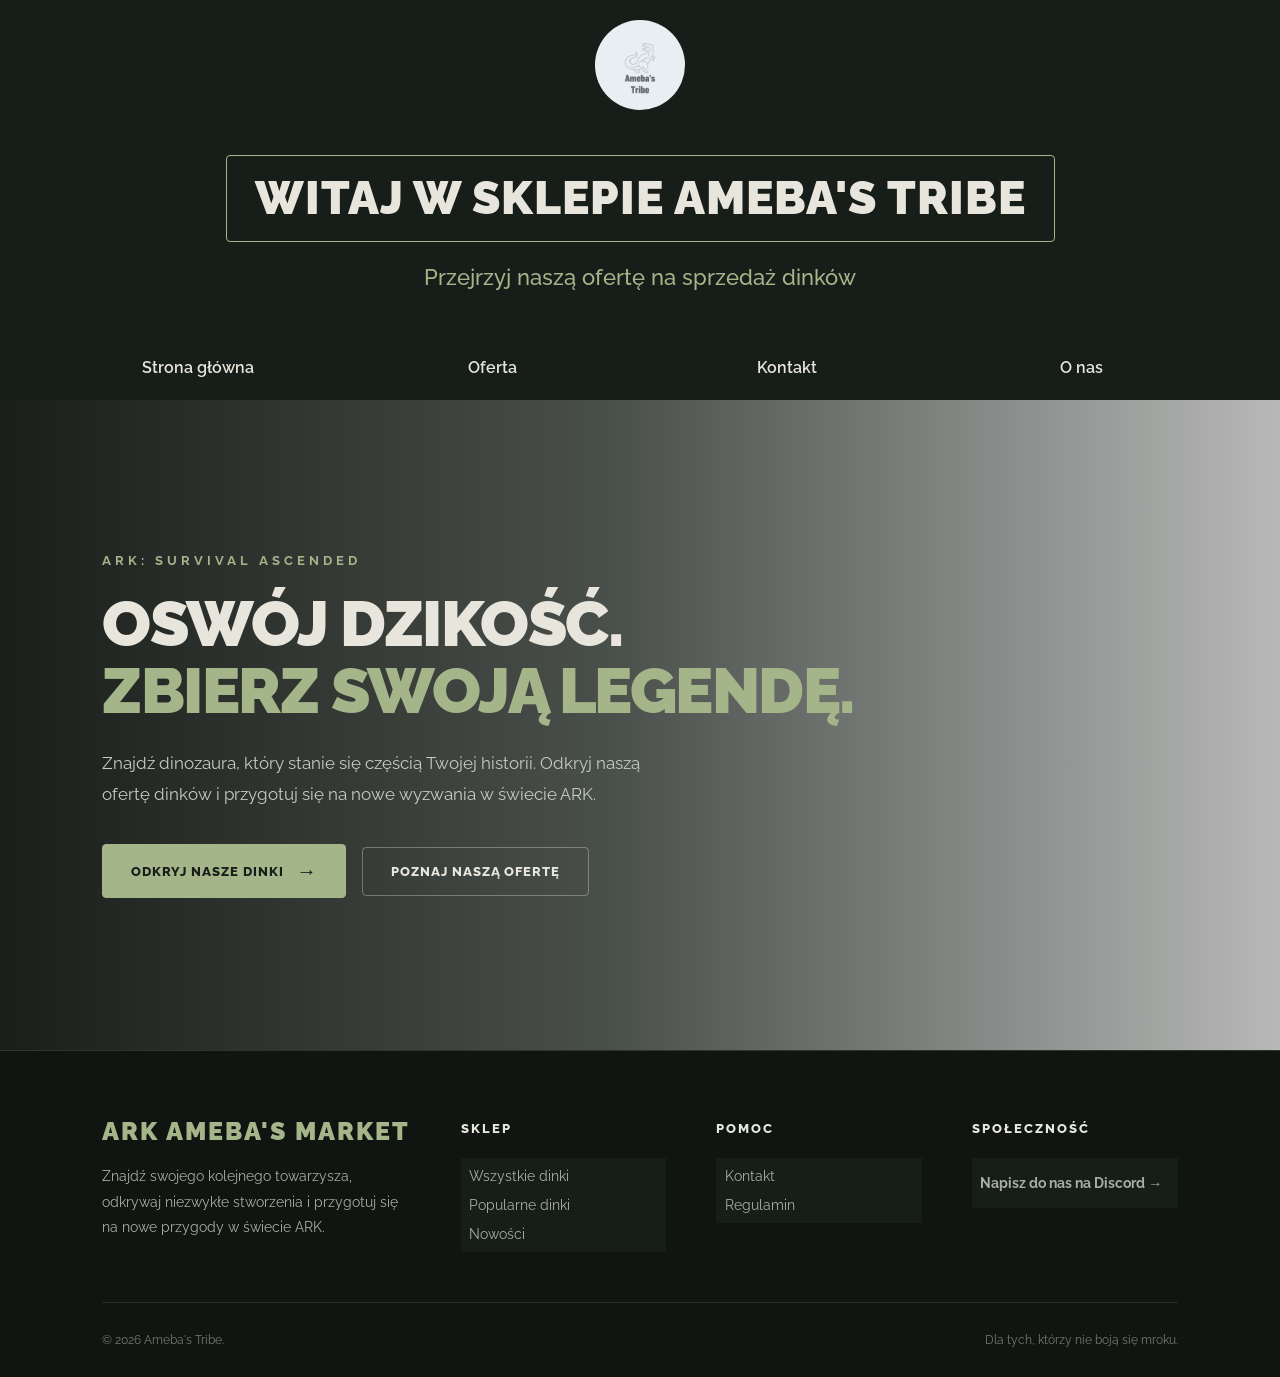
==== index.html @ 48e97f73 "Add files via upload" ====
<!DOCTYPE html>
<html lang="PL">
  <head>
    <meta charset="UTF-8">
    <meta name="viewport" content="width=device-width, initial-scale=1.0">

    <title>Sklep Ameba's Tribe</title>

    <meta name="description" content="Sklep internetowy Ameba's Tribe">
    <meta name="author" content="Karol Baranowski">

    <meta name="robots" content="index, follow">
    <link rel="stylesheet" href="style.css">

    <link rel="icon" href="Logo Ameby.png" type="image/x-icon">
  </head>
  <body>
    <header>
      <section class="Logo">
          <img  class="Logo1" src="Logo Ameby2.png" alt="Logo sklepu Ameba's Tribe" width="200" height="200">
      </section>
      <section class="Welcome_section">
        <button class="Welcome_button" style="background-color: #171D18; color: #E8E6DC;"><link href="index.html"><h1 class="Welcome_h1">Witaj w sklepie Ameba's Tribe</h1></link></button>
        <h3 class="Offer_h3">Przejrzyj naszą ofertę na sprzedaż dinków</h3>
      </section>
    </header>
    <nav>
      <button class="Nav_button" onclick="location.href='index.html'">Strona główna</button>
      <button class="Nav_button" onclick="location.href='offer.html'">Oferta</button>
      <button class="Nav_button" onclick="location.href='contact.html'">Kontakt</button>
      <button class="Nav_button" onclick="location.href='about.html'">O nas</button>
    </nav>
    <main>
        <section class="blok">
          <p class="main-subtitle">
            ARK: Survival Ascended
        </p>

        <h1 class="main-title">
            Oswój dzikość.
            <span>Zbierz swoją legendę.</span>
        </h1>

        <p class="main-description">
            Znajdź dinozaura, który stanie się częścią Twojej historii.
            Odkryj naszą ofertę dinków i przygotuj się na nowe
            wyzwania w świecie ARK.
        </p>

          <div class="main-buttons">
            <a href="offer.html" class="main-button">
                Odkryj nasze dinki
                <span class="arrow">&rarr;</span>
            </a>

            <a href="about.html" class="main-button main-button-secondary">
                Poznaj naszą ofertę
            </a>
          </div>
        </section>
    </main>
<footer class="footer">

    <div class="footer-container">

        <!-- Informacje o sklepie -->
        <div class="footer-brand">
            <h2 class="footer-logo">ARK AMEBA'S MARKET</h2>

            <p class="footer-description">
                Znajdź swojego kolejnego towarzysza,
                odkrywaj niezwykłe stworzenia i przygotuj się
                na nowe przygody w świecie ARK.
            </p>
        </div>

        <!-- Nawigacja -->
        <div class="footer-column">
            <h3 class="footer-heading">Sklep</h3>

            <nav class="footer-links">
                <a href="offer.html">Wszystkie dinki</a>
                <a href="offer.html?category=favorites">Popularne dinki</a>
                <a href="offer.html?category=new">Nowości</a>
            </nav>
        </div>

        <!-- Pomoc -->
        <div class="footer-column">
            <h3 class="footer-heading">Pomoc</h3>

            <nav class="footer-links">
                <a href="contact.html">Kontakt</a>
                <a href="terms.html">Regulamin</a>
            </nav>
        </div>

        <!-- Społeczność -->
        <div class="footer-column">
            <h3 class="footer-heading">Społeczność</h3>

            <nav class="footer-links">
                <a href="https://discord.gg/7ehxWJbtD"
                   class="footer-discord"
                   target="_blank"
                   rel="noopener noreferrer">
                    Napisz do nas na Discord →  
                </a>
            </nav>
        </div>

    </div>

    <!-- Dolna część -->
    <div class="footer-bottom">

        <p class="footer-copyright">
            © 2026 Ameba's Tribe.
        </p>

        <p class="footer-note">
            Dla tych, którzy nie boją się mroku.
        </p>

    </div>

</footer>
</body>
</html>
---- style.css ----
@import url('https://fonts.googleapis.com/css2?family=Raleway:ital,wght@0,100..900;1,100..900&display=swap');

* {
    margin: 0;
    padding: 0;
    box-sizing: border-box;
    font-family: 'Raleway';
}

/* ------------ NAGŁÓWEK ------------ */

header {
    background-color: #171D18;
    color: #E8E6DC;
    width: 100%;
    height: auto;
    box-sizing: border-box;
}

/* ------------ LOGO ------------ */

.Logo {
    display: flex;
    align-items: center;
    justify-content: center;
    gap: 20px;

    background-color: #171D18;
    color: #E8E6DC;

    padding: 20px 5%;
}

/* Obraz logo */

img.Logo1 {
    display: block;
    width: 90px;
    height: 90px;
    object-fit: cover;
    border-radius: 50%;
    flex-shrink: 0;
}

/* ------------ SEKCJA POWITALNA ------------ */

.Welcome_section {
    display: flex;
    flex-direction: column;
    align-items: center;
    justify-content: center;
    gap: 18px;

    background-color: #171D18;
    color: #E8E6DC;

    padding: 25px 20px 40px;
    text-align: center;
}

/* ------------ NAGŁÓWEK POWITALNY ------------ */

h1.Welcome_h1 {
    font-size: clamp(28px, 4vw, 46px);
    font-weight: 900;
    line-height: 1.2;
    text-align: center;

    width: 100%;
    max-width: 900px;
    margin: 0;

    color: #E8E6DC;
    text-transform: uppercase;
    letter-spacing: 1px;
}

/* ------------ OFERTA ------------ */

h3.Offer_h3 {
    font-size: clamp(16px, 2vw, 22px);
    font-weight: 500;
    line-height: 1.6;
    text-align: center;

    max-width: 700px;
    margin: 0;

    color: #A5B58A;
}

/* ------------ PRZYCISK ------------ */

button.Welcome_button {
    display: inline-flex;
    align-items: center;
    justify-content: center;
    gap: 12px;

    width: auto;
    min-width: 200px;
    padding: 15px 28px;

    background-color: #A5B58A;
    color: #171D18;

    border: 1px solid #A5B58A;
    border-radius: 4px;

    font-size: 14px;
    font-weight: 800;
    letter-spacing: 1px;
    text-transform: uppercase;

    cursor: pointer;

    transition:
        background-color 0.25s ease,
        color 0.25s ease,
        transform 0.25s ease,
        box-shadow 0.25s ease;
}

/* Efekt najechania */

button.Welcome_button:hover {
    background-color: #C0CEAD;
    border-color: #C0CEAD;
    transform: translateY(-2px);
    box-shadow: 0 6px 20px rgba(165, 181, 138, 0.18);
}

/* Kliknięcie */

button.Welcome_button:active {
    transform: translateY(0);
}

/* Fokus klawiatury */

button.Welcome_button:focus-visible {
    outline: 2px solid #E8E6DC;
    outline-offset: 4px;
}

/* ------------ TELEFONY ------------ */

@media (max-width: 600px) {
    .Logo {
        gap: 12px;
        padding: 16px 5%;
    }

    img.Logo1 {
        width: 65px;
        height: 65px;
    }

    .Welcome_section {
        padding: 25px 18px 35px;
    }

    h1.Welcome_h1 {
        letter-spacing: 0;
    }

    button.Welcome_button {
        width: 100%;
        max-width: 320px;
        box-sizing: border-box;
    }
}

/*-----------Navbar----------*/
nav {
    background-color: #171D18;
    display: flex;
    justify-content: center;
    align-items: center;
    height: 50px;
    width: 100%;
    padding: auto;
    padding-left: auto;
}
nav ul {
    display: flex;
    list-style: none;
}
nav ul li {
    margin: 0 20px;
}
nav ul li a {
    color: #e9e6dc;
    text-decoration: none;
    font-size: 18px;
}
/*-----------Navbutton----------*/

button.Nav_button {
    background-color: #171D18;
    color: #E8E6DC;

    border: 1px solid transparent;
    border-radius: 4px;

    cursor: pointer;
    display: flex;
    align-items: center;
    justify-content: center;

    width: 100%;
    padding: 12px 18px;
    margin-left: 0;

    font-size: 16px;
    font-weight: 600;
    text-align: center;
    text-decoration: none;

    transition:
        background-color 0.25s ease,
        color 0.25s ease,
        border-color 0.25s ease;
}

/* Efekt po najechaniu */
button.Nav_button:hover {
    background-color: #222923;
    color: #A5B58A;
    border-color: rgba(165, 181, 138, 0.3);
}

/* Aktywny przycisk */
button.Nav_button:active {
    background-color: #343D32;
    color: #E8E6DC;
}

/* Widoczny fokus klawiatury */
button.Nav_button:focus-visible {
    outline: 2px solid #A5B58A;
    outline-offset: 3px;
}

main {
    position: relative;
    min-height: 800px;
    display: flex;
    align-items: center;
    justify-content: flex-start;
    padding: 80px 8%;
    overflow: hidden;


    background:
        linear-gradient(
            90deg,
            rgba(17, 21, 17, 0.96) 0%,
            rgba(34, 41, 35, 0.82) 48%,
            rgba(17, 21, 17, 0.30) 100%
        );

    background-size: cover;
    background-position: center;
    background-repeat: no-repeat;

    color: #E8E6DC;
}   

main.blok {
    position: relative;
    min-height: 800px;
    display: flex;
    align-items: center;
    justify-content: flex-start;
    padding: 80px 8%;
    overflow: hidden;


    background:
        linear-gradient(
            90deg,
            rgba(17, 21, 17, 0.96) 0%,
            rgba(34, 41, 35, 0.82) 48%,
            rgba(17, 21, 17, 0.30) 100%
        );

    background-size: cover;
    background-position: center;
    background-repeat: no-repeat;

    color: #E8E6DC;
}   

/* Zawartość sekcji */

.main-content {
    position: relative;
    z-index: 2;
    max-width: 680px;
}

/* Mały napis nad nagłówkiem */

.main-subtitle {
    color: #A5B58A;
    font-size: 13px;
    font-weight: 700;
    letter-spacing: 4px;
    text-transform: uppercase;
    margin-bottom: 22px;
}

/* Główny nagłówek */

.main-title {
    color: #E8E6DC;
    font-size: clamp(38px, 5vw, 72px);
    font-weight: 900;
    line-height: 1.05;
    letter-spacing: -1.5px;
    text-transform: uppercase;
    margin: 0 0 24px;
}

/* Wyróżniony fragment nagłówka */

.main-title span {
    display: block;
    color: #A5B58A;
}

/* Opis */

.main-description {
    max-width: 560px;
    color: #C5CCC0;
    font-size: 17px;
    line-height: 1.8;
    margin-bottom: 35px;
}

/* Kontener przycisków */

.main-buttons {
    display: flex;
    flex-wrap: wrap;
    align-items: center;
    gap: 16px;
}

/* Główny przycisk */

.main-button {
    display: inline-flex;
    align-items: center;
    justify-content: center;
    gap: 12px;

    padding: 16px 28px;
    background: #A5B58A;
    color: #171D18;

    font-size: 13px;
    font-weight: 800;
    letter-spacing: 1px;
    text-decoration: none;
    text-transform: uppercase;

    border: 1px solid #A5B58A;
    border-radius: 4px;

    transition:
        background 0.3s ease,
        color 0.3s ease,
        transform 0.3s ease,
        box-shadow 0.3s ease;
}

/* Efekt po najechaniu */

.main-button:hover {
    background: #C0CEAD;
    border-color: #C0CEAD;
    transform: translateY(-3px);
    box-shadow: 0 8px 24px rgba(165, 181, 138, 0.2);
}

/* Strzałka w przycisku */

.main-button .arrow {
    font-size: 20px;
    line-height: 1;
    transition: transform 0.3s ease;
}

.main-button:hover .arrow {
    transform: translateX(5px);
}

/* Przycisk dodatkowy */

.main-button-secondary {
    background: transparent;
    color: #E8E6DC;
    border-color: rgba(232, 230, 220, 0.35);
}

.main-button-secondary:hover {
    background: rgba(232, 230, 220, 0.08);
    color: #FFFFFF;
    border-color: #A5B58A;
    box-shadow: none;
}

/* Responsywność — telefony */

@media (max-width: 768px) {
    .main-section {
        min-height: 560px;
        padding: 65px 7%;
        background-position: 62% center;
    }

    .main-content {
        max-width: 100%;
    }

    .main-subtitle {
        font-size: 11px;
        letter-spacing: 2.5px;
    }

    .main-title {
        font-size: clamp(34px, 9vw, 52px);
        letter-spacing: -0.5px;
    }

    .main-description {
        font-size: 15px;
        line-height: 1.7;
    }

    .main-buttons {
        align-items: stretch;
        flex-direction: column;
    }

    .main-button {
        width: 100%;
        box-sizing: border-box;
    }
}


/* ===== FOOTER ===== */

.footer {
    background: #111511;
    color: #E8E6DC;
    border-top: 1px solid rgba(165, 181, 138, 0.2);
    padding: 65px 8% 0;
    font-family: inherit;
}

/* Główna zawartość stopki */

.footer-container {
    max-width: 1400px;
    margin: 0 auto;
    display: grid;
    grid-template-columns: 1.5fr 1fr 1fr 1fr;
    gap: 50px;
    padding-bottom: 50px;
}

/* Nazwa sklepu */

.footer-logo {
    color: #A5B58A;
    font-size: 25px;
    font-weight: 900;
    letter-spacing: 2px;
    text-transform: uppercase;
    margin: 0 0 18px;
}

/* Opis sklepu */

.footer-description {
    max-width: 320px;
    color: #A8AEA4;
    font-size: 14px;
    line-height: 1.8;
    margin: 0;
}

/* Nagłówki kolumn */

.footer-heading {
    color: #E8E6DC;
    font-size: 13px;
    font-weight: 800;
    letter-spacing: 2px;
    text-transform: uppercase;
    margin: 5px 0 22px;
}

/* Listy linków */

.footer-links {
    display: flex;
    flex-direction: column;
    align-items: flex-start;
    gap: 13px;
}

/* Linki */

.footer-links a {
    color: #A8AEA4;
    font-size: 14px;
    text-decoration: none;
    transition: color 0.25s ease,
                transform 0.25s ease;
}

.footer-links a:hover {
    color: #A5B58A;
    transform: translateX(4px);
}

/* Dolny pasek stopki */

.footer-bottom {
    max-width: 1400px;
    margin: 0 auto;
    min-height: 75px;
    border-top: 1px solid rgba(232, 230, 220, 0.1);
    display: flex;
    justify-content: space-between;
    align-items: center;
    gap: 20px;
}

/* Copyright */

.footer-copyright {
    color: #737B70;
    font-size: 12px;
    line-height: 1.7;
}

/* Dodatkowy tekst */

.footer-note {
    color: #737B70;
    font-size: 12px;
    text-align: right;
}

/* Link do Discorda */

.footer-discord {
    display: inline-flex;
    align-items: center;
    gap: 8px;
    color: #A5B58A;
    font-weight: 700;
}

/* Efekt hover Discorda */

.footer-discord:hover {
    color: #C0CEAD;
}

/* ===== RESPONSYWNOŚĆ ===== */

@media (max-width: 900px) {
    .footer-container {
        grid-template-columns: repeat(2, minmax(0, 1fr));
        gap: 40px 30px;
    }
}

@media (max-width: 550px) {
    .footer {
        padding: 45px 6% 0;
    }

    .footer-container {
        grid-template-columns: 1fr;
        gap: 32px;
        padding-bottom: 35px;
    }

    .footer-bottom {
        flex-direction: column;
        align-items: flex-start;
        justify-content: center;
        padding: 20px 0;
        gap: 10px;
    }

    .footer-note {
        text-align: left;
    }
}


/* ===== STRONA KONTAKTOWA ===== */

.contact-page {
    background: #171D18;
    color: #E8E6DC;
    min-height: 100vh;
    padding-bottom: 80px;
}

/* ===== SEKCJA TYTUŁOWA ===== */

.contact-hero {
    position: relative;
    text-align: center;
    padding: 90px 20px 70px;
    background:
        linear-gradient(
            180deg,
            rgba(17, 21, 17, 0.2),
            #171D18
        ),
        linear-gradient(
            135deg,
            #263329,
            #171D18 70%
        );
}

.contact-eyebrow {
    color: #A5B58A;
    font-size: 12px;
    font-weight: 800;
    letter-spacing: 3px;
    margin-bottom: 20px;
}

.contact-hero h1 {
    font-size: clamp(32px, 5vw, 54px);
    font-weight: 900;
    line-height: 1.15;
    text-transform: uppercase;
    margin: 0 0 22px;
}

.contact-intro {
    max-width: 700px;
    margin: 0 auto;
    color: #B9C2B4;
    font-size: 16px;
    line-height: 1.8;
}

/* ===== UKŁAD TREŚCI ===== */

.contact-content {
    width: min(1100px, 84%);
    margin: 0 auto;
    display: grid;
    grid-template-columns: 1fr 1fr;
    gap: 55px;
    align-items: start;
    padding-top: 35px;
}

.contact-info h2,
.contact-form-box h2 {
    font-size: 25px;
    line-height: 1.3;
    margin: 0 0 18px;
}

.contact-info > p,
.form-description {
    color: #A8AEA4;
    font-size: 14px;
    line-height: 1.8;
    margin: 0 0 28px;
}

/* ===== KARTY KONTAKTOWE ===== */

.contact-card {
    display: flex;
    gap: 18px;
    align-items: flex-start;
    background: #222923;
    border: 1px solid rgba(165, 181, 138, 0.15);
    border-radius: 6px;
    padding: 22px;
    margin-top: 18px;
    transition:
        border-color 0.25s ease,
        transform 0.25s ease;
}

.contact-card:hover {
    border-color: #A5B58A;
    transform: translateY(-3px);
}

.contact-icon {
    display: flex;
    align-items: center;
    justify-content: center;
    flex-shrink: 0;
    width: 42px;
    height: 42px;
    background: #343D32;
    color: #A5B58A;
    border-radius: 4px;
    font-size: 23px;
}

.contact-card h3 {
    font-size: 17px;
    margin: 0 0 8px;
}

.contact-card p {
    color: #A8AEA4;
    font-size: 13px;
    line-height: 1.7;
    margin: 0 0 12px;
}

.contact-card a {
    color: #A5B58A;
    font-size: 13px;
    font-weight: 700;
    text-decoration: none;
}

.contact-card a:hover {
    color: #C0CEAD;
}

/* ===== FORMULARZ ===== */

.contact-form-box {
    background: #222923;
    border: 1px solid rgba(165, 181, 138, 0.18);
    border-radius: 6px;
    padding: 30px;
}

.contact-form {
    display: flex;
    flex-direction: column;
    gap: 10px;
}

.contact-form label {
    color: #E8E6DC;
    font-size: 13px;
    font-weight: 700;
    margin-top: 8px;
}

.contact-form input,
.contact-form select,
.contact-form textarea {
    width: 100%;
    box-sizing: border-box;
    background: #171D18;
    color: #E8E6DC;
    border: 1px solid #414B40;
    border-radius: 4px;
    padding: 13px 14px;
    font: inherit;
    font-size: 14px;
    outline: none;
    transition:
        border-color 0.2s ease,
        box-shadow 0.2s ease;
}

.contact-form input::placeholder,
.contact-form textarea::placeholder {
    color: #737B70;
}

.contact-form input:focus,
.contact-form select:focus,
.contact-form textarea:focus {
    border-color: #A5B58A;
    box-shadow: 0 0 0 3px rgba(165, 181, 138, 0.1);
}

.contact-form textarea {
    resize: vertical;
    min-height: 130px;
}

.contact-form button {
    margin-top: 15px;
    padding: 15px 20px;
    background: #A5B58A;
    color: #171D18;
    border: 1px solid #A5B58A;
    border-radius: 4px;
    font-size: 13px;
    font-weight: 800;
    letter-spacing: 1px;
    text-transform: uppercase;
    cursor: pointer;
    transition:
        background 0.25s ease,
        transform 0.25s ease;
}

.contact-form button:hover {
    background: #C0CEAD;
    transform: translateY(-2px);
}

/* ===== TELEFONY I TABLETY ===== */

@media (max-width: 800px) {
    .contact-hero {
        padding: 65px 22px 45px;
    }

    .contact-content {
        width: 90%;
        grid-template-columns: 1fr;
        gap: 35px;
    }

    .contact-form-box {
        padding: 24px;
    }
}

@media (max-width: 450px) {
    .contact-eyebrow {
        font-size: 10px;
        letter-spacing: 2px;
    }

    .contact-card {
        padding: 17px;
        gap: 12px;
    }

    .contact-form-box {
        padding: 18px;
    }
}


/* =========================================
   RESPONSYWNOŚĆ — POPRAWKI GLOBALNE
   ========================================= */

*,
*::before,
*::after {
    box-sizing: border-box;
}

html {
    width: 100%;
    overflow-x: clip;
    scroll-behavior: smooth;
}

body {
    width: 100%;
    margin: 0;
    overflow-x: clip;
}

img {
    display: block;
    max-width: 100%;
}

/* =========================================
   OBRAZKI W OFERCIE
   ========================================= */

/* Obrazki nie mogą wychodzić poza swoje karty */
.offer-card,
.product-card,
.dino-card {
    min-width: 0;
    overflow: hidden;
}

/* Uniwersalne ustawienia obrazków w kartach */
.offer-card img,
.product-card img,
.dino-card img {
    display: block;
    width: 100%;
    max-width: 100%;
    height: auto;
    object-fit: contain;
    object-position: center;
}

/* Jeśli obrazki są częścią galerii lub mają
   jednakowy rozmiar w kartach */
.offer-card .product-image,
.product-card .product-image,
.dino-card .product-image {
    width: 100%;
    height: clamp(180px, 24vw, 300px);
    object-fit: contain;
    object-position: center;
    background-color: #171D18;
}

/* Kontener zdjęcia — przydatny przy różnych
   proporcjach oryginalnych grafik */
.offer-card .image-container,
.product-card .image-container,
.dino-card .image-container {
    width: 100%;
    aspect-ratio: 4 / 3;
    overflow: hidden;
    display: flex;
    align-items: center;
    justify-content: center;
    background-color: #171D18;
}

.offer-card .image-container img,
.product-card .image-container img,
.dino-card .image-container img {
    width: 100%;
    height: 100%;
    object-fit: contain;
    object-position: center;
}

/* =========================================
   KARTY OFERTY
   ========================================= */

.offer-card,
.product-card,
.dino-card {
    width: 100%;
    max-width: 100%;
    border: 1px solid rgba(165, 181, 138, 0.2);
    border-radius: 6px;
    background-color: #222923;
    color: #E8E6DC;
}

.offer-card h3,
.product-card h3,
.dino-card h3 {
    overflow-wrap: anywhere;
}

.offer-card p,
.product-card p,
.dino-card p {
    line-height: 1.65;
    overflow-wrap: anywhere;
}

/* =========================================
   SIATKA OFERTY
   ========================================= */

/* Dodaj klasę offer-grid do kontenera kart,
   jeśli jeszcze jej nie posiada */
.offer-grid,
.products-grid,
.dino-grid {
    display: grid;
    grid-template-columns: repeat(3, minmax(0, 1fr));
    gap: 24px;
    width: 100%;
    max-width: 1400px;
    margin-inline: auto;
    padding: 30px 5%;
}

/* =========================================
   NAWIGACJA
   ========================================= */

nav {
    width: 100%;
    height: auto;
    min-height: 50px;
    padding: 10px 4%;
}

nav ul {
    display: flex;
    flex-wrap: wrap;
    justify-content: center;
    align-items: center;
    gap: 8px 18px;
    width: 100%;
    margin: 0;
    padding: 0;
}

nav ul li {
    margin: 0;
}

nav ul li a {
    display: inline-block;
    padding: 8px 5px;
    font-size: 16px;
}

/* =========================================
   SEKCJA GŁÓWNA
   ========================================= */

main,
main.blok {
    width: 100%;
    min-width: 0;
    min-height: 650px;
    padding: clamp(40px, 6vw, 80px) 8%;
}

.main-content {
    width: 100%;
    max-width: 680px;
    min-width: 0;
}

.main-title {
    overflow-wrap: anywhere;
}

/* =========================================
   TABLETY
   ========================================= */

@media (max-width: 1000px) {
    .offer-grid,
    .products-grid,
    .dino-grid {
        grid-template-columns: repeat(2, minmax(0, 1fr));
        gap: 20px;
        padding-inline: 4%;
    }

    .footer-container {
        grid-template-columns: repeat(2, minmax(0, 1fr));
        gap: 35px 25px;
    }

    .contact-content {
        width: 90%;
        gap: 30px;
    }
}

/* =========================================
   TELEFONY
   ========================================= */

@media (max-width: 600px) {
    .offer-grid,
    .products-grid,
    .dino-grid {
        grid-template-columns: minmax(0, 1fr);
        gap: 20px;
        padding: 20px 5%;
    }

    .offer-card .product-image,
    .product-card .product-image,
    .dino-card .product-image {
        height: 240px;
    }

    .offer-card .image-container,
    .product-card .image-container,
    .dino-card .image-container {
        aspect-ratio: 4 / 3;
    }

    nav {
        padding: 8px 3%;
    }

    nav ul {
        gap: 4px 10px;
    }

    nav ul li a {
        font-size: 14px;
    }

    button.Nav_button {
        width: auto;
        max-width: 100%;
        padding: 10px 12px;
        font-size: 14px;
    }

    main,
    main.blok {
        min-height: 560px;
        padding: 50px 6%;
    }

    .main-subtitle {
        line-height: 1.7;
    }

    .main-title {
        font-size: clamp(32px, 9vw, 48px);
        letter-spacing: -0.5px;
    }

    .main-description {
        font-size: 15px;
    }

    .main-buttons {
        width: 100%;
    }

    .footer-container {
        grid-template-columns: minmax(0, 1fr);
    }

    .contact-content {
        grid-template-columns: minmax(0, 1fr);
    }
}

/* Bardzo wąskie telefony */
@media (max-width: 360px) {
    .offer-grid,
    .products-grid,
    .dino-grid {
        padding-inline: 12px;
    }

    .offer-card .product-image,
    .product-card .product-image,
    .dino-card .product-image {
        height: 190px;
    }

    img.Logo1 {
        width: 55px;
        height: 55px;
    }

    .Logo {
        gap: 10px;
    }
}
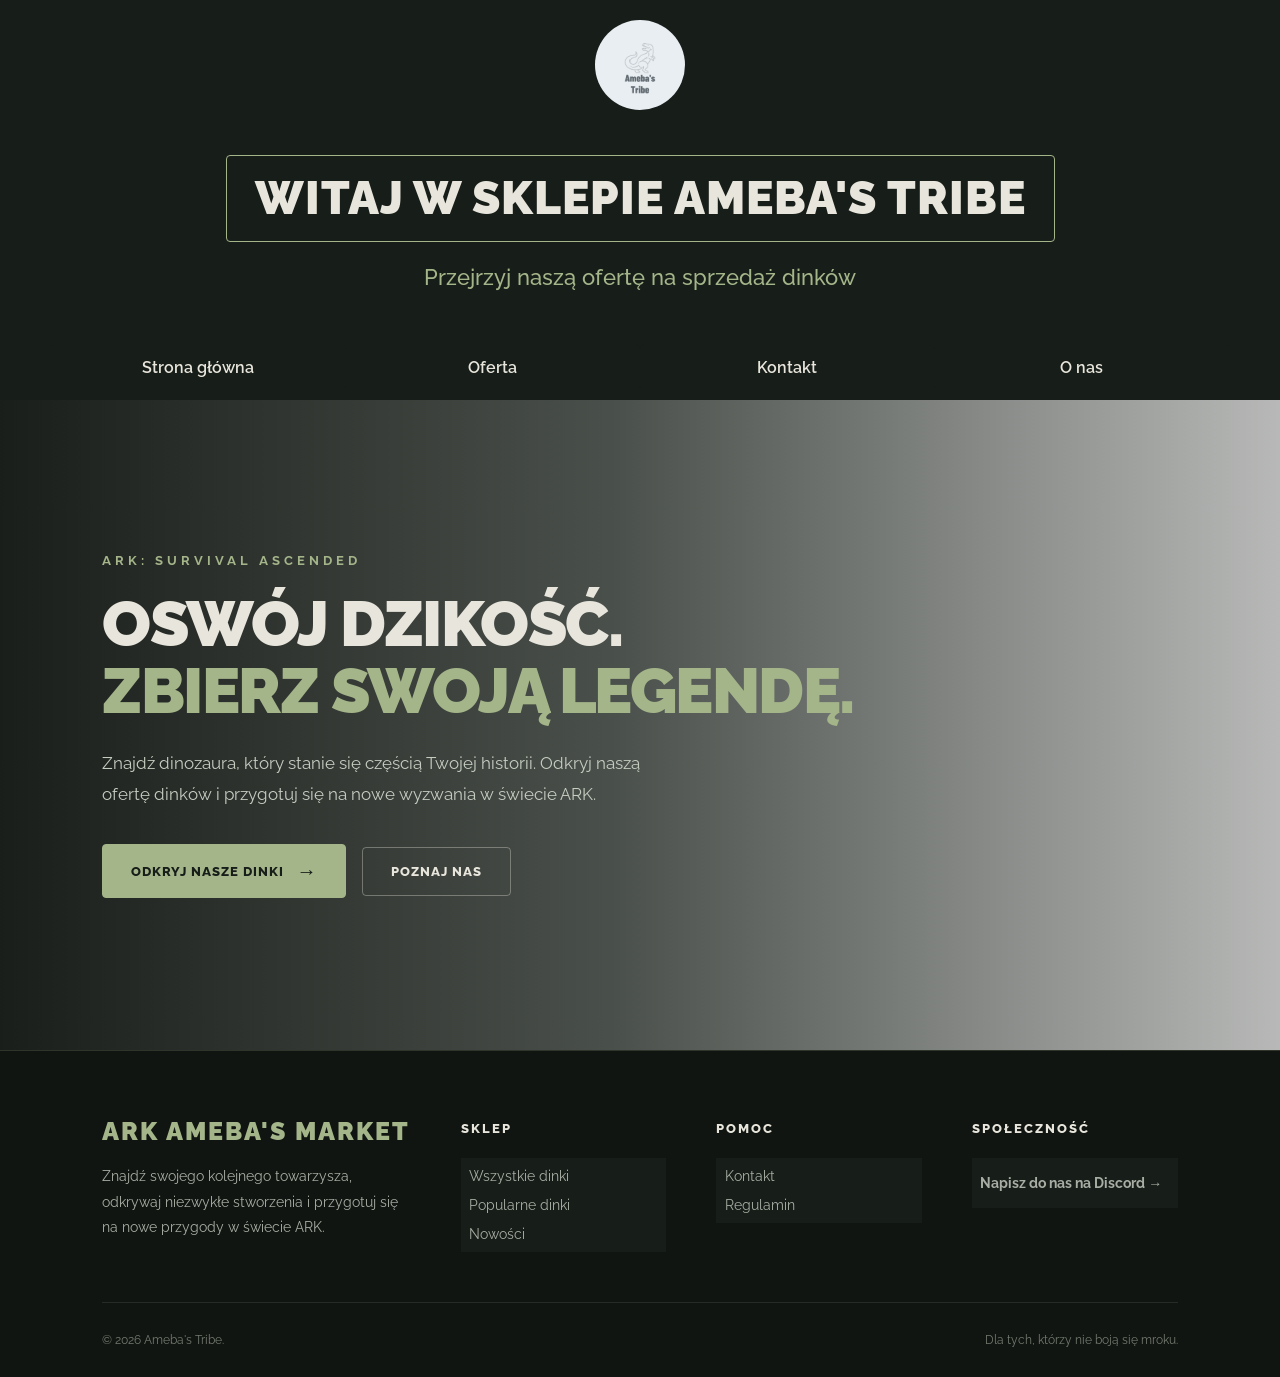
==== commit ce271867: "Update button text to 'Poznaj nas'" ====
--- a/index.html
+++ b/index.html
@@ -54,7 +54,7 @@
             </a>
 
             <a href="about.html" class="main-button main-button-secondary">
-                Poznaj naszą ofertę
+                Poznaj nas
             </a>
           </div>
         </section>
@@ -126,4 +126,4 @@
 
 </footer>
 </body>
-</html>+</html>
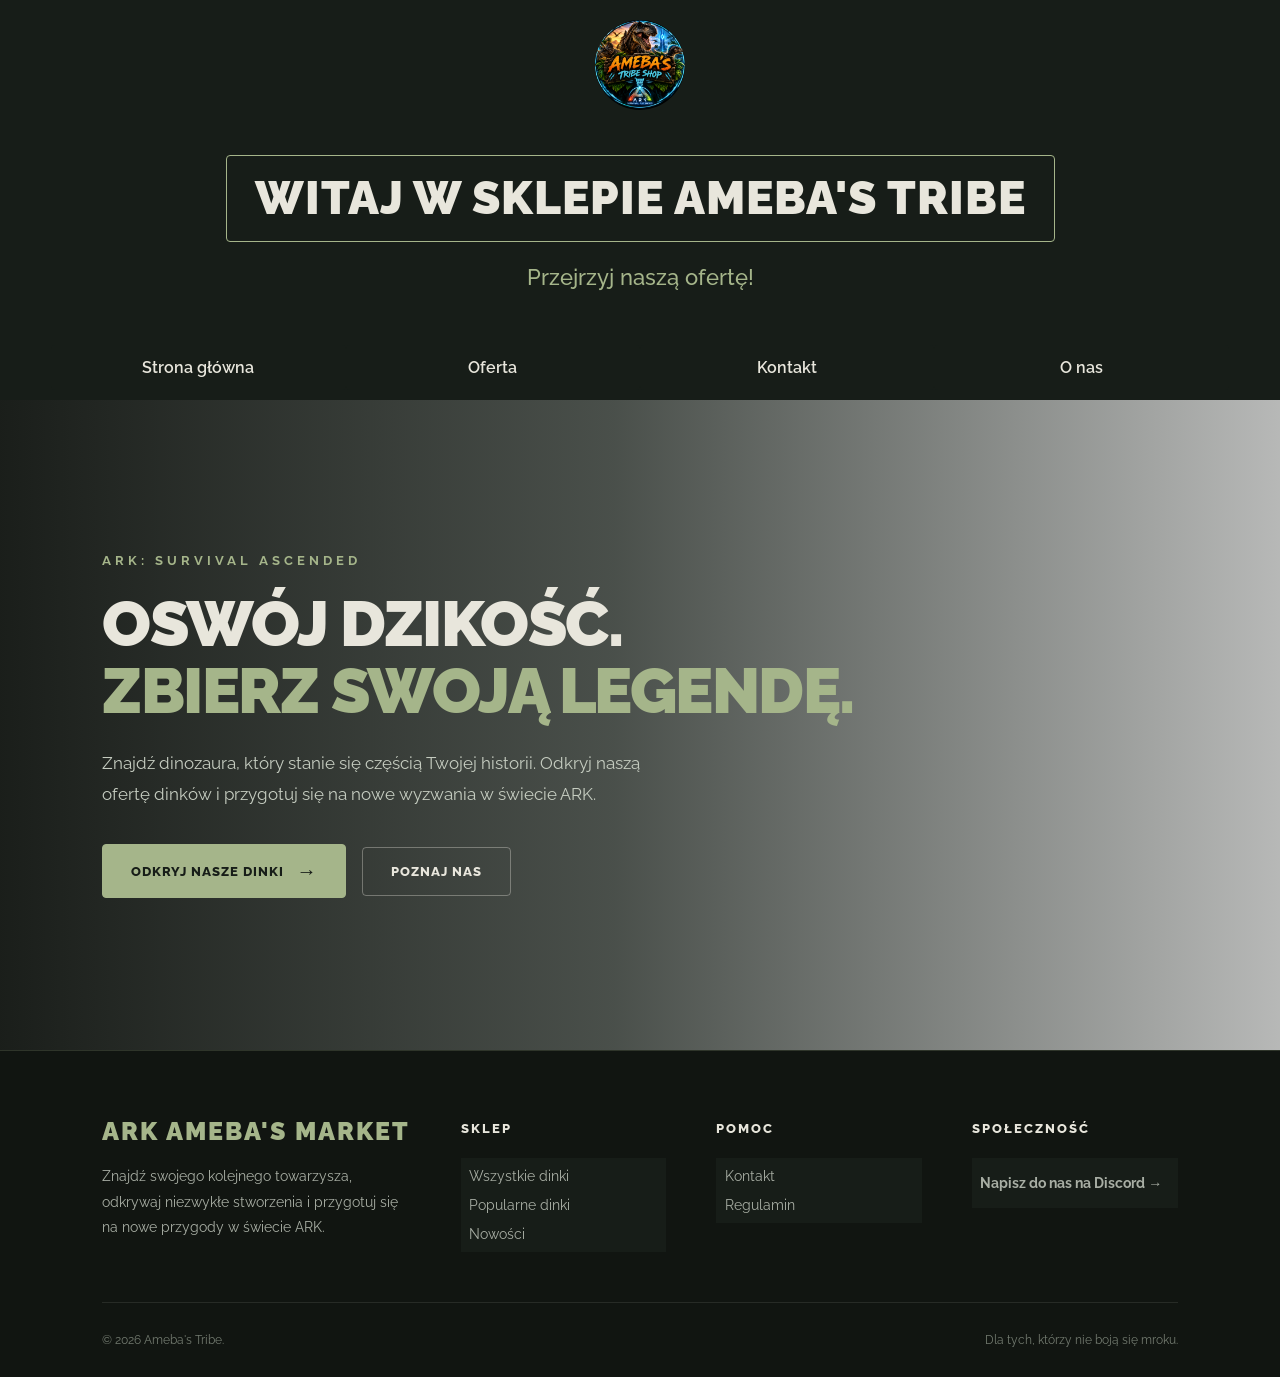
==== commit ed113e8a: "Update welcome message in index.html" ====
--- a/index.html
+++ b/index.html
@@ -21,7 +21,7 @@
       </section>
       <section class="Welcome_section">
         <button class="Welcome_button" style="background-color: #171D18; color: #E8E6DC;"><link href="index.html"><h1 class="Welcome_h1">Witaj w sklepie Ameba's Tribe</h1></link></button>
-        <h3 class="Offer_h3">Przejrzyj naszą ofertę na sprzedaż dinków</h3>
+        <h3 class="Offer_h3">Przejrzyj naszą ofertę!</h3>
       </section>
     </header>
     <nav>
@@ -100,7 +100,7 @@
             <h3 class="footer-heading">Społeczność</h3>
 
             <nav class="footer-links">
-                <a href="https://discord.gg/7ehxWJbtD"
+                <a href="https://discord.gg/VfuVR3pD7"
                    class="footer-discord"
                    target="_blank"
                    rel="noopener noreferrer">
